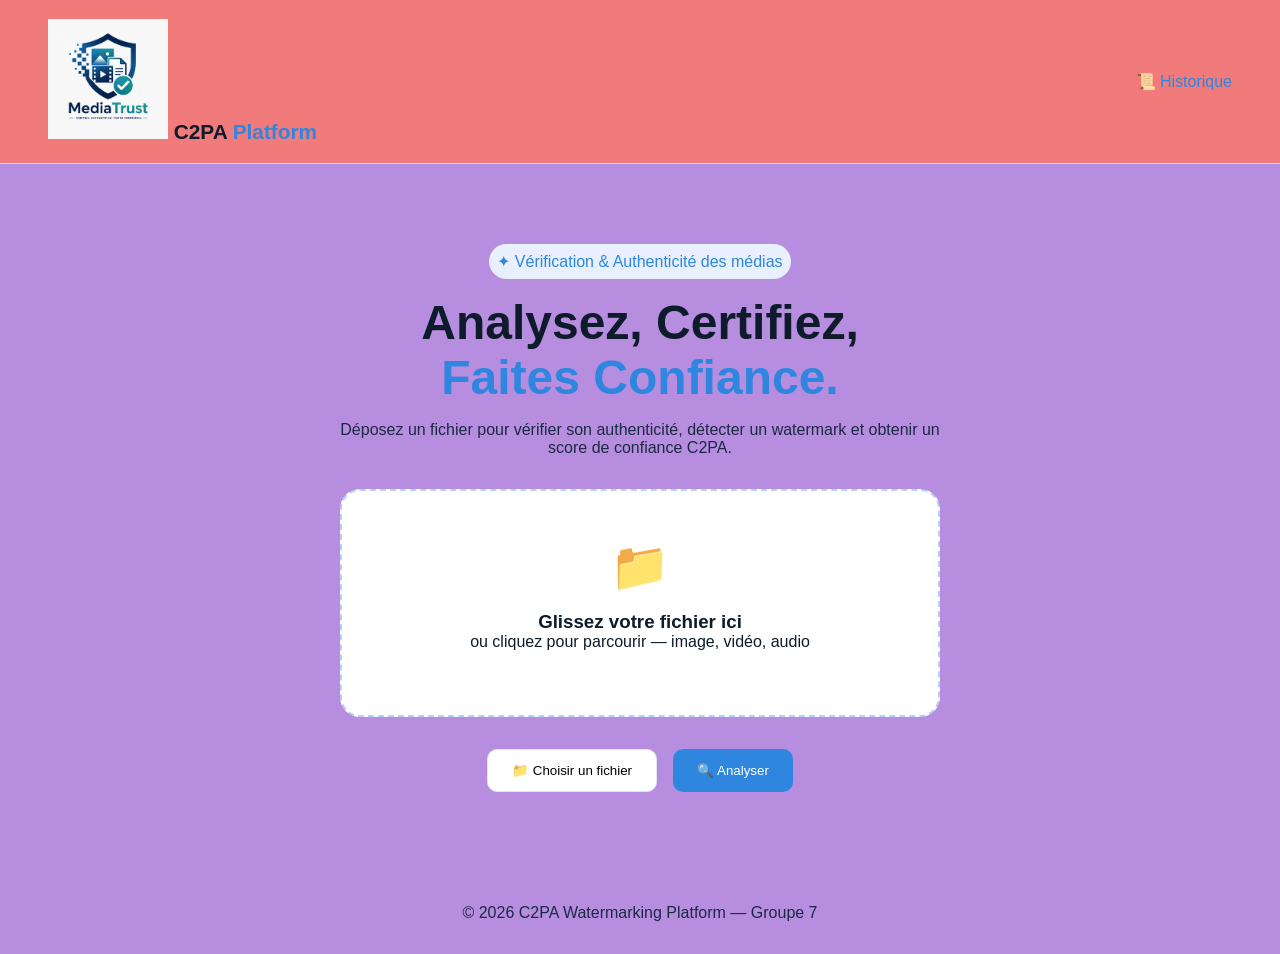
==== Frontend/Static/index.html @ 3d8254c0 "le frontend" ====
<!DOCTYPE html>
<html lang="fr">

<head>

    <meta charset="UTF-8">

    <meta name="viewport"
          content="width=device-width, initial-scale=1.0">

    <title>C2PA Watermarking</title>

    <!-- CSS -->
    <link rel="stylesheet" href="style.css">
        <!-- JS -->
   <script src="script.js"></script>

</head>

<body>

    <!-- ====================================================== -->
    <!-- NAVBAR -->
    <!-- ====================================================== -->

    <nav>

        <span class="logo">
            <img src="logo.png" alt="logo"> C2PA <span>Platform</span>
            
        </span>

        <a href="history.html">
            📜 Historique
        </a>

    </nav>

    <!-- ====================================================== -->
    <!-- MAIN -->
    <!-- ====================================================== -->

    <main>

        <section class="hero">

            <div class="badge">
                ✦ Vérification &amp; Authenticité des médias
            </div>

            <h1>
                Analysez, Certifiez,<br>
                <span>Faites Confiance.</span>
            </h1>

            <p class="subtitle">
                Déposez un fichier pour vérifier son authenticité,
                détecter un watermark et obtenir un score de confiance C2PA.
            </p>

            <!-- ================================================== -->
            <!-- ZONE UPLOAD -->
            <!-- ================================================== -->

            <div class="upload-zone" id="uploadZone">

                <div class="upload-icon">
                    📁
                </div>

                <h3>Glissez votre fichier ici</h3>

                <p>
                    ou cliquez pour parcourir — image, vidéo, audio
                </p>

                <input type="file"
                       id="fileInput"
                       name="media"
                       accept="image/*,video/*,audio/*">

                <div id="fileInfo"></div>

            </div>

            <!-- ================================================== -->
            <!-- BOUTONS -->
            <!-- ================================================== -->

            <div class="btn-row">

                <button class="btn btn-secondary"
                        id="importBtn">

                    📁 Choisir un fichier

                </button>

                <button class="btn btn-primary"
                        id="analyzeBtn">

                    🔍 Analyser

                </button>

            </div>

            <!-- ================================================== -->
            <!-- LOADER -->
            <!-- ================================================== -->

            <div id="loader">

                <div class="spinner"></div>

                <p>Analyse en cours... ⏳</p>

            </div>

            <!-- ================================================== -->
            <!-- RESULTAT -->
            <!-- ================================================== -->

            <div id="resultBox"></div>

        </section>

    </main>

    <!-- ====================================================== -->
    <!-- FOOTER -->
    <!-- ====================================================== -->

    <footer>

        &copy; 2026 C2PA Watermarking Platform — Groupe 7

    </footer>

    

</body>

</html>
---- Frontend/Static/style.css ----
*,
*::before,
*::after {
    box-sizing: border-box;
    margin: 0;
    padding: 0;
}

:root {

    --navy:   #0d1b2a;
    --accent: #2e86de;
    --light:  #e8f0fe;
    --white:  #f17a7a;
    --muted:  #1a2944;
    --bg:     #f4f7fb;
}

body {

    font-family: Arial, sans-serif;
    background:rgb(183, 141, 224);
    color: var(--navy);
    min-height: 100vh;
}

/* ========================================================== */
/* NAV */
/* ========================================================== */

nav {

    display: flex;
    justify-content: space-between;
    align-items: center;

    padding: 1.2rem 3rem;

    background: var(--white);

    border-bottom: 1px solid #dce6f7;
}

.logo {

    font-size: 1.3rem;
    font-weight: bold;
}


.logo span {

    color: var(--accent);
}
.logo img{
     width: 120px;
    height: auto;
     margin: bottom 1px;
}


nav a {

    text-decoration: none;
    color: var(--accent);
}

/* ========================================================== */
/* HERO */
/* ========================================================== */

.hero {

    display: flex;
    flex-direction: column;
    align-items: center;

    text-align: center;

    padding: 5rem 2rem;
}

.badge {

    background: var(--light);

    color: var(--accent);

    padding: 0.5rem 0.5rem;

    border-radius: 999px;

    margin-bottom: 1rem;
    margin-top: auto;
}

h1 {

    font-size: 3rem;

    margin-bottom: 1rem;
}

h1 span {

    color: var(--accent);
}

.subtitle {

    max-width: 600px;

    color: var(--muted);

    margin-bottom: 2rem;
}

/* ========================================================== */
/* UPLOAD */
/* ========================================================== */

.upload-zone {

    background: white;

    border: 2px dashed #b8d0f5;

    border-radius: 20px;

    padding: 3rem;

    width: 100%;
    max-width: 600px;

    cursor: pointer;

    transition: 0.2s;
}

.upload-zone:hover {

    border-color: var(--accent);

    background: var(--light);
}

.upload-icon {

    font-size: 3rem;

    margin-bottom: 1rem;
}

input[type="file"] {

    display: none;
}

#fileInfo {

    margin-top: 1rem;

    color: var(--accent);
}

/* ========================================================== */
/* BUTTONS */
/* ========================================================== */

.btn-row {

    display: flex;

    gap: 1rem;

    margin-top: 2rem;
}

.btn {

    padding: 0.8rem 1.5rem;

    border: none;

    border-radius: 10px;

    cursor: pointer;
}

.btn-primary {

    background: var(--accent);

    color: white;
}

.btn-secondary {

    background: white;

    border: 1px solid #dce6f7;
}

/* ========================================================== */
/* LOADER */
/* ========================================================== */

#loader {

    display: none;

    flex-direction: column;

    align-items: center;

    margin-top: 2rem;
}

.spinner {

    width: 40px;
    height: 40px;

    border: 3px solid var(--light);

    border-top-color: var(--accent);

    border-radius: 50%;

    animation: spin 0.8s linear infinite;
}

@keyframes spin {

    to {
        transform: rotate(360deg);
    }
}

/* ========================================================== */
/* RESULT */
/* ========================================================== */

.result {

    margin-top: 2rem;

    background: white;

    padding: 1.5rem;

    border-radius: 15px;

    width: 100%;
    max-width: 600px;

    text-align: left;
}

.error {

    color: red;
}

/* ========================================================== */
/* FOOTER */
/* ========================================================== */

footer {

    text-align: center;

    padding: 2rem;

    color: var(--muted);
}
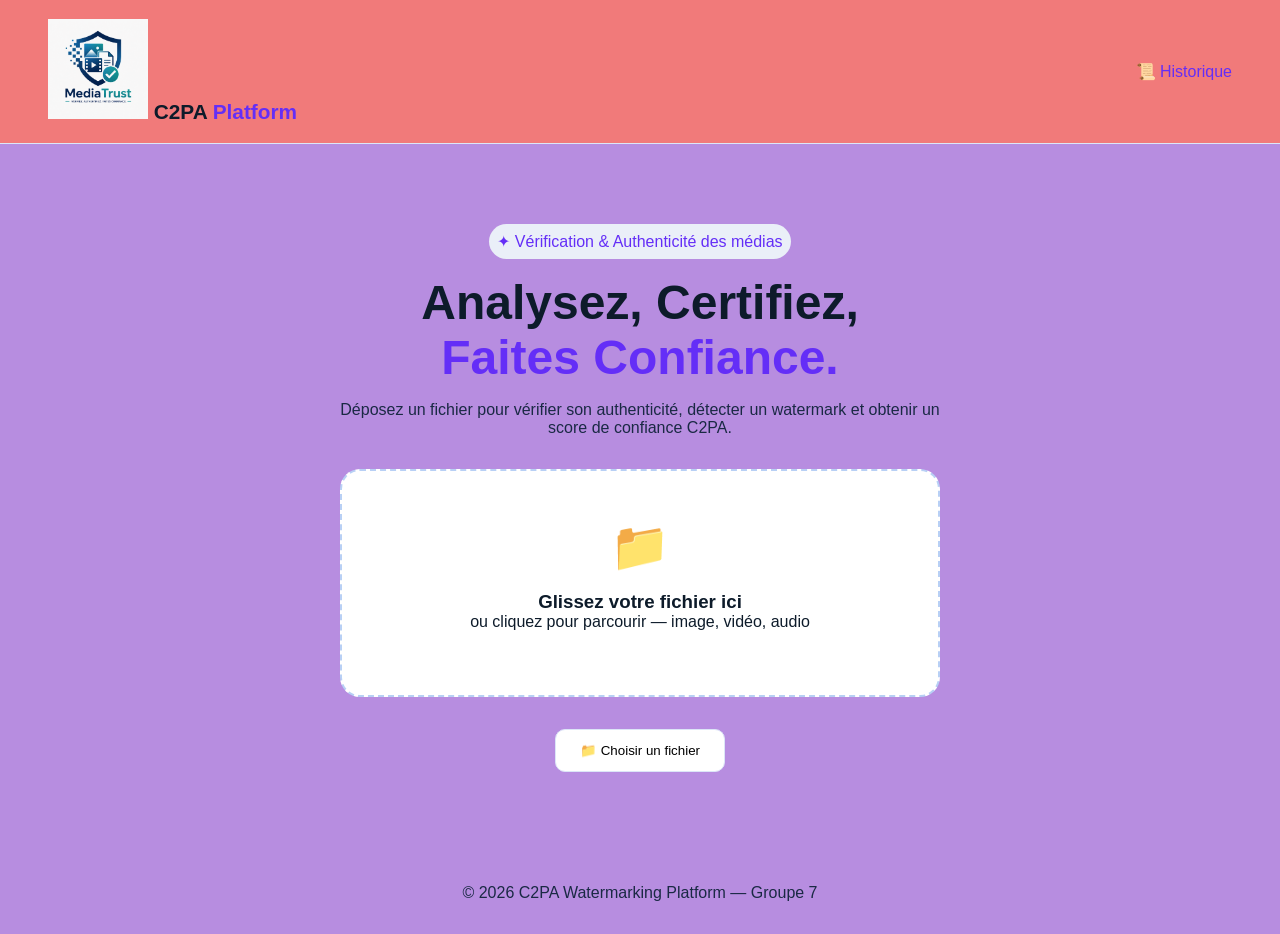
==== commit 4da7b8eb: "inscription du java" ====
--- a/Frontend/Static/index.html
+++ b/Frontend/Static/index.html
@@ -12,8 +12,6 @@
 
     <!-- CSS -->
     <link rel="stylesheet" href="style.css">
-        <!-- JS -->
-   <script src="script.js"></script>
 
 </head>
 
@@ -137,7 +135,7 @@
 
     </footer>
 
-    
+    <script src="script.js"></script>
 
 </body>
 
--- a/Frontend/Static/style.css
+++ b/Frontend/Static/style.css
@@ -9,8 +9,8 @@
 :root {
 
     --navy:   #0d1b2a;
-    --accent: #2e86de;
-    --light:  #e8f0fe;
+    --accent: #642ef7;
+    --light:  #eaeff8;
     --white:  #f17a7a;
     --muted:  #1a2944;
     --bg:     #f4f7fb;
@@ -39,6 +39,7 @@
     background: var(--white);
 
     border-bottom: 1px solid #dce6f7;
+    border-top: #f17a7a;
 }
 
 .logo {
@@ -53,7 +54,7 @@
     color: var(--accent);
 }
 .logo img{
-     width: 120px;
+     width: 100px;
     height: auto;
      margin: bottom 1px;
 }
